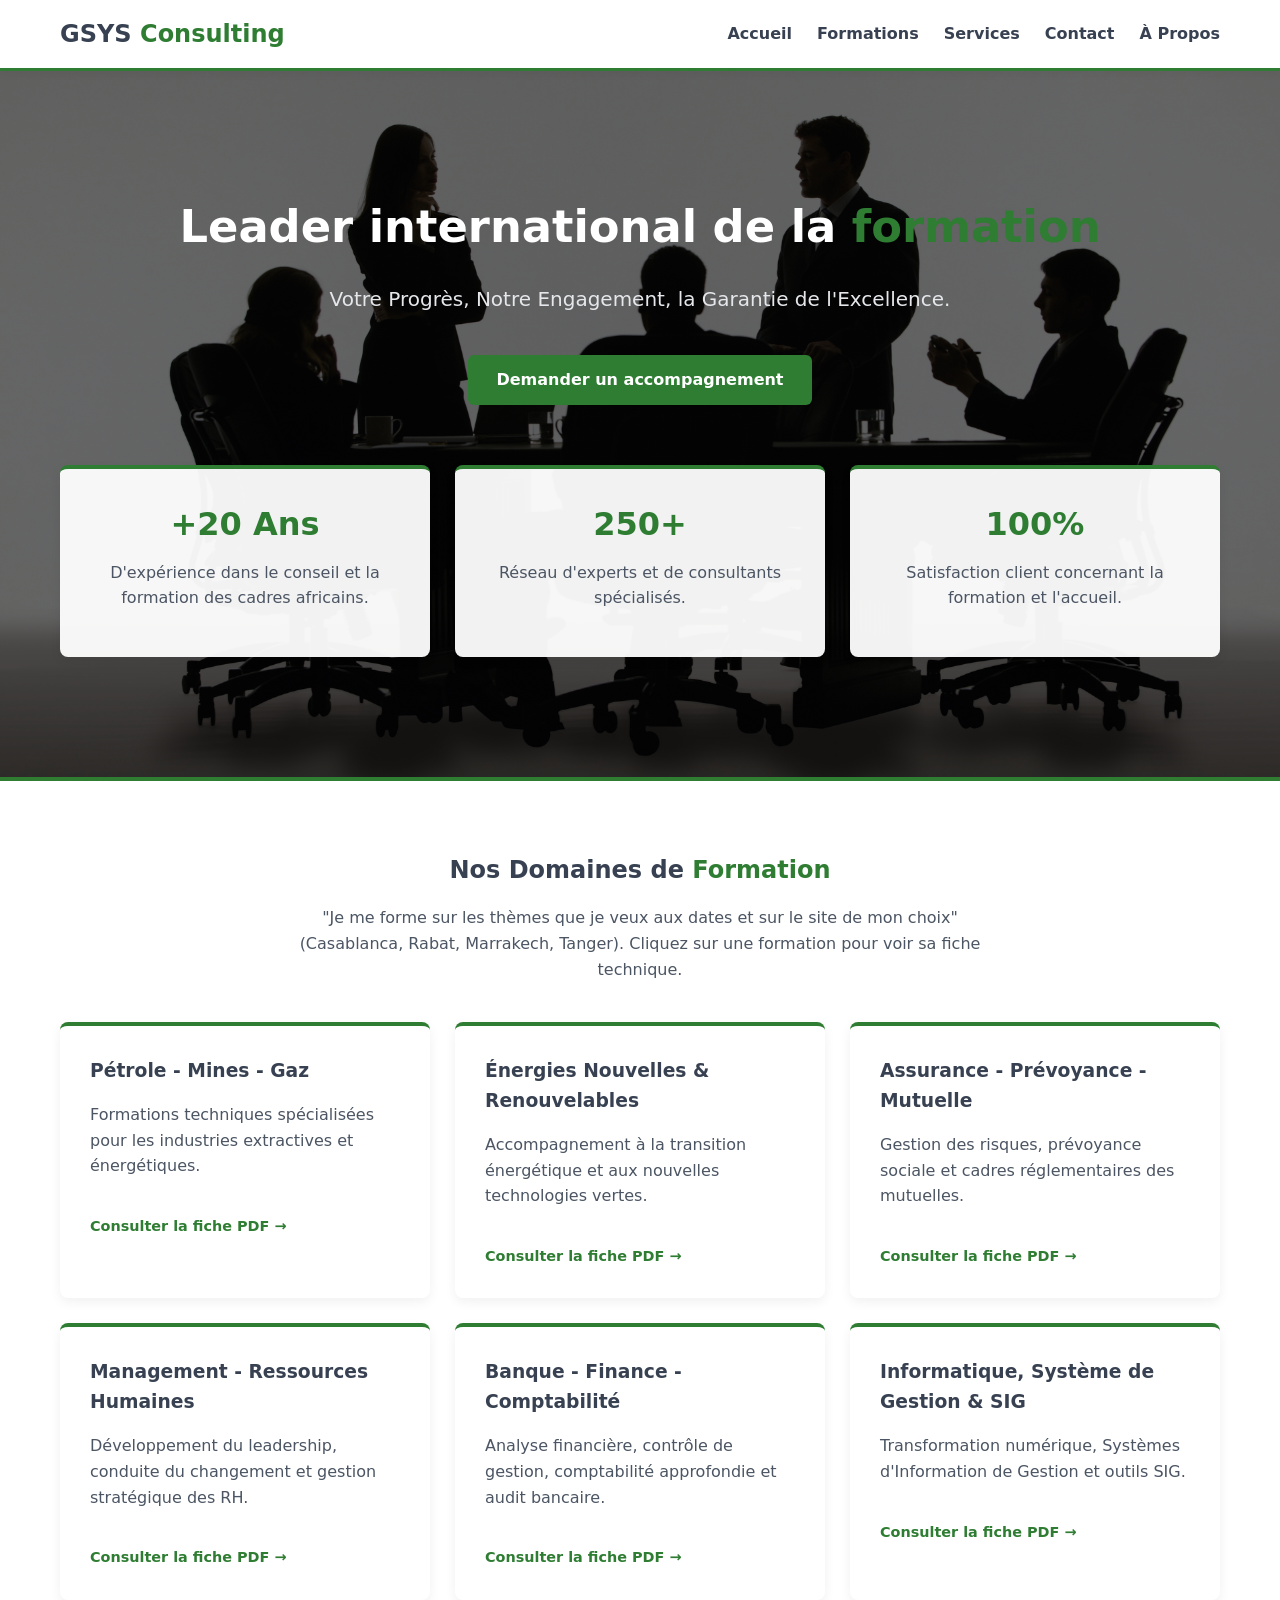
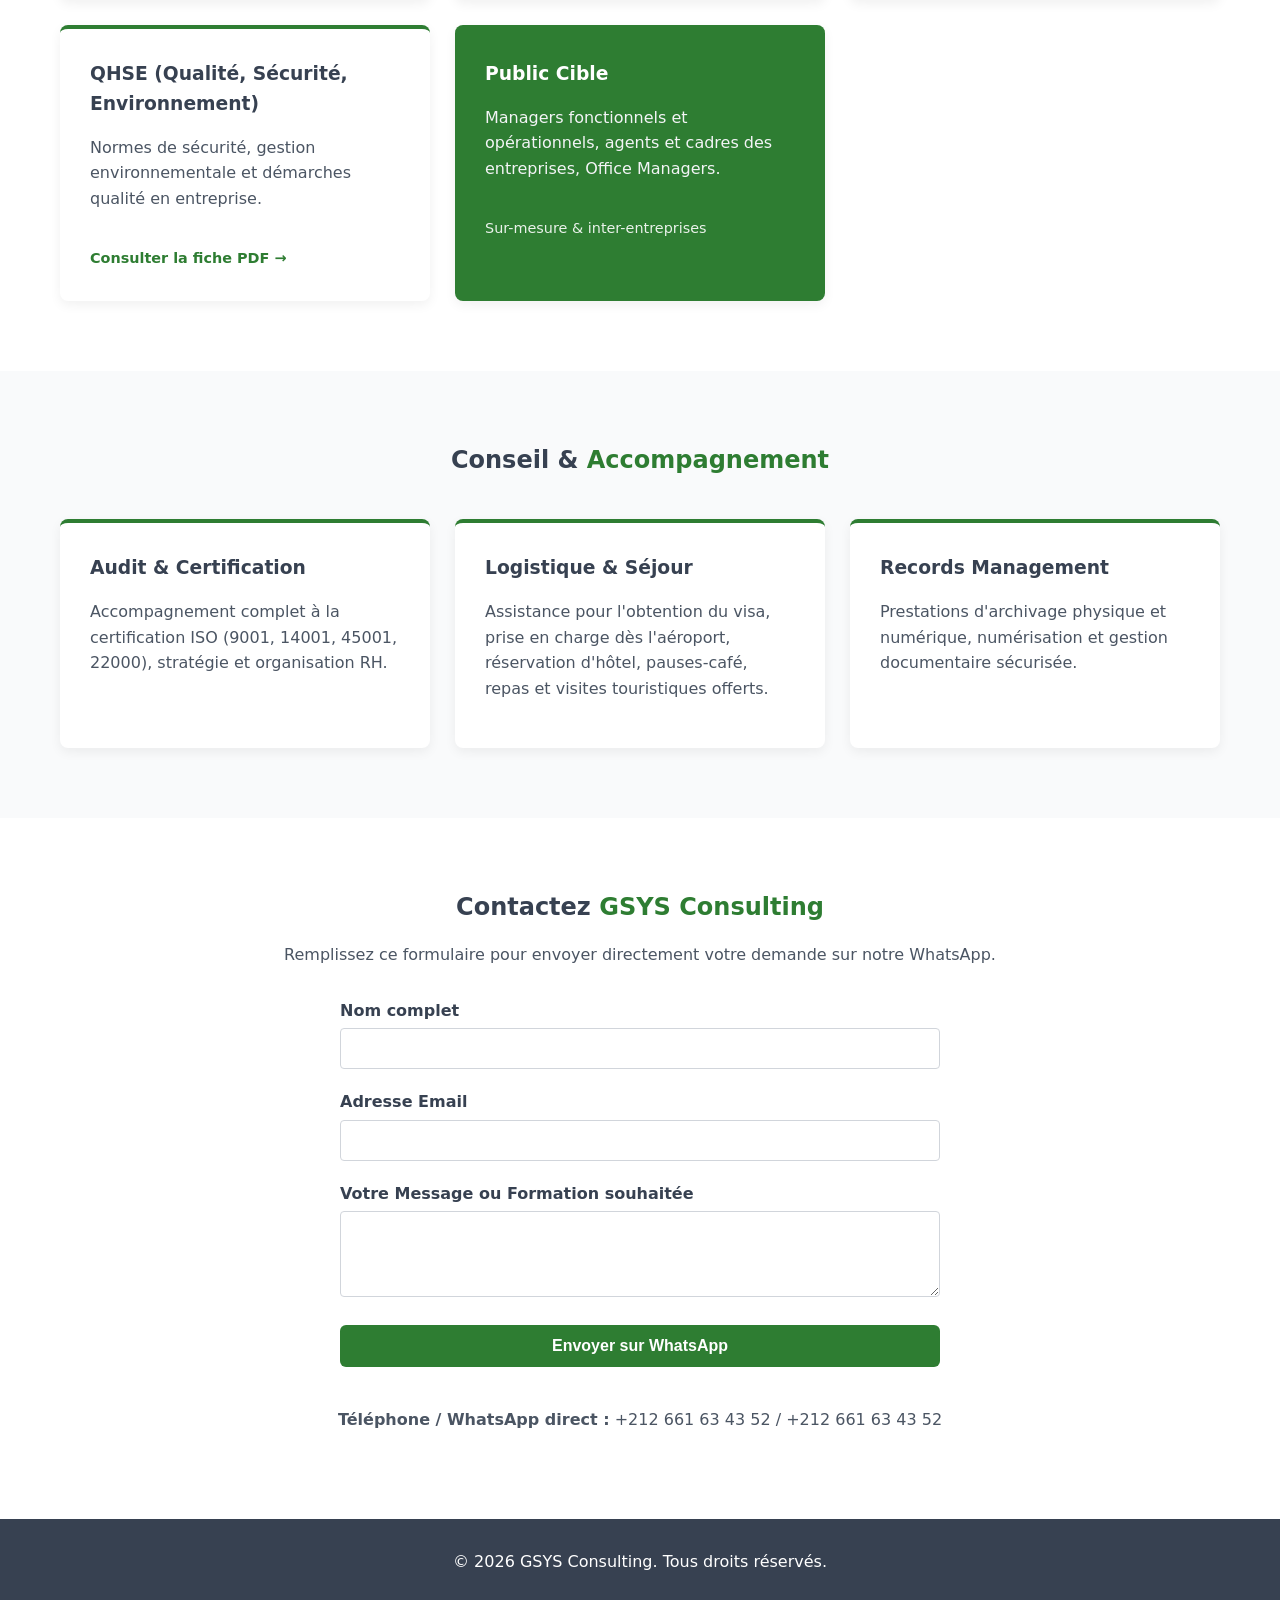
==== index.html @ 2db74409 "Premier commit - GSYSConsulting" ====
<!DOCTYPE html>
<html lang="fr">
<head>
    <meta charset="UTF-8">
    <meta name="viewport" content="width=device-width, initial-scale=1.0">
    <title>GSYS Consulting - Leader international de la formation et du conseil</title>
    <link rel="stylesheet" href="style.css">
</head>
<body>

    <!-- HEADER / NAVIGATION -->
    <header class="site-header">
        <div class="header-container container">
            <div class="site-branding">
                <a href="index.html" style="font-size: 1.5rem; font-weight: bold; color: var(--title-gray); text-decoration: none;">
                    GSYS <span class="text-brand">Consulting</span>
                </a>
            </div>
            
            <!-- Navigation Desktop & Mobile -->
            <nav class="main-navigation">
                <ul class="nav-menu">
                    <li><a href="index.html">Accueil</a></li>
                    <li><a href="#formations">Formations</a></li>
                    <li><a href="#services">Services</a></li>
                    <li><a href="contact.html">Contact</a></li>
                   <li><a href="apropos.html">À Propos</a></li>
                  

                </ul>
            </nav>
        </div>
    </header>

    <main>
        <!-- HERO SECTION -->
        <section class="hero-section" style="background: linear-gradient(rgba(0, 0, 0, 0.6), rgba(0, 0, 0, 0.6)), url('images/hero.png') center/cover no-repeat; padding: 120px 0; text-align: center; border-bottom: 4px solid var(--brand-green);">
            <div class="container">
                <h1 style="font-size: 2.8rem; color: #FFFFFF; margin-bottom: 20px;">Leader international de la <span class="text-brand">formation</span></h1>
                <p style="font-size: 1.25rem; max-width: 800px; margin: 0 auto 40px auto; color: #E5E7EB;">Votre Progrès, Notre Engagement, la Garantie de l'Excellence.</p>
                <a href="#contact" class="btn">Demander un accompagnement</a>

                <!-- CHIFFRES CLÉS -->
                <div class="grid" style="margin-top: 60px;">
                    <div class="card text-center" style="background: rgba(255, 255, 255, 0.95);">
                        <h3 class="text-brand" style="font-size: 2rem; margin: 0;">+20 Ans</h3>
                        <p style="margin-top: 10px; color: var(--text-gray);">D'expérience dans le conseil et la formation des cadres africains.</p>
                    </div>
                    <div class="card text-center" style="background: rgba(255, 255, 255, 0.95);">
                        <h3 class="text-brand" style="font-size: 2rem; margin: 0;">250+</h3>
                        <p style="margin-top: 10px; color: var(--text-gray);">Réseau d'experts et de consultants spécialisés.</p>
                    </div>
                    <div class="card text-center" style="background: rgba(255, 255, 255, 0.95);">
                        <h3 class="text-brand" style="font-size: 2rem; margin: 0;">100%</h3>
                        <p style="margin-top: 10px; color: var(--text-gray);">Satisfaction client concernant la formation et l'accueil.</p>
                    </div>
                </div>
            </div>
        </section>

        <!-- SECTION DOMAINES DE FORMATION -->
        <!-- SECTION DOMAINES DE FORMATION -->
        <section id="formations" style="padding: 70px 0;">
            <div class="container">
                <h2 class="text-center" style="text-align: center;">Nos Domaines de <span class="text-brand">Formation</span></h2>
                <p class="text-center" style="text-align: center; max-width: 700px; margin: 0 auto 40px auto; color: var(--text-gray);">
                    "Je me forme sur les thèmes que je veux aux dates et sur le site de mon choix" (Casablanca, Rabat, Marrakech, Tanger). Cliquez sur une formation pour voir sa fiche technique.
                </p>

                <div class="grid">
                    <!-- Formation 1 -->
                    <a href="pdf/1.pdf" target="_blank" rel="noopener noreferrer" class="card" style="display: block; text-decoration: none; color: inherit; transition: transform 0.2s, box-shadow 0.2s;">
                        <h3>Pétrole - Mines - Gaz</h3>
                        <p style="color: var(--text-gray); margin-top: 10px;">Formations techniques spécialisées pour les industries extractives et énergétiques.</p>
                        <span style="display: inline-block; margin-top: 20px; font-weight: bold; color: var(--brand-green); font-size: 0.9rem;">Consulter la fiche PDF &rarr;</span>
                    </a>

                    <!-- Formation 2 -->
                    <a href="pdf/2.pdf" target="_blank" rel="noopener noreferrer" class="card" style="display: block; text-decoration: none; color: inherit; transition: transform 0.2s, box-shadow 0.2s;">
                        <h3>Énergies Nouvelles & Renouvelables</h3>
                        <p style="color: var(--text-gray); margin-top: 10px;">Accompagnement à la transition énergétique et aux nouvelles technologies vertes.</p>
                        <span style="display: inline-block; margin-top: 20px; font-weight: bold; color: var(--brand-green); font-size: 0.9rem;">Consulter la fiche PDF &rarr;</span>
                    </a>

                    <!-- Formation 3 -->
                    <a href="pdf/3.pdf" target="_blank" rel="noopener noreferrer" class="card" style="display: block; text-decoration: none; color: inherit; transition: transform 0.2s, box-shadow 0.2s;">
                        <h3>Assurance - Prévoyance - Mutuelle</h3>
                        <p style="color: var(--text-gray); margin-top: 10px;">Gestion des risques, prévoyance sociale et cadres réglementaires des mutuelles.</p>
                        <span style="display: inline-block; margin-top: 20px; font-weight: bold; color: var(--brand-green); font-size: 0.9rem;">Consulter la fiche PDF &rarr;</span>
                    </a>

                    <!-- Formation 4 -->
                    <a href="pdf/12.pdf" target="_blank" rel="noopener noreferrer" class="card" style="display: block; text-decoration: none; color: inherit; transition: transform 0.2s, box-shadow 0.2s;">
                        <h3>Management - Ressources Humaines</h3>
                        <p style="color: var(--text-gray); margin-top: 10px;">Développement du leadership, conduite du changement et gestion stratégique des RH.</p>
                        <span style="display: inline-block; margin-top: 20px; font-weight: bold; color: var(--brand-green); font-size: 0.9rem;">Consulter la fiche PDF &rarr;</span>
                    </a>

                    <!-- Formation 5 -->
                    <a href="pdf/13.pdf" target="_blank" rel="noopener noreferrer" class="card" style="display: block; text-decoration: none; color: inherit; transition: transform 0.2s, box-shadow 0.2s;">
                        <h3>Banque - Finance - Comptabilité</h3>
                        <p style="color: var(--text-gray); margin-top: 10px;">Analyse financière, contrôle de gestion, comptabilité approfondie et audit bancaire.</p>
                        <span style="display: inline-block; margin-top: 20px; font-weight: bold; color: var(--brand-green); font-size: 0.9rem;">Consulter la fiche PDF &rarr;</span>
                    </a>

                    <!-- Formation 6 -->
                    <a href="pdf/27.pdf" target="_blank" rel="noopener noreferrer" class="card" style="display: block; text-decoration: none; color: inherit; transition: transform 0.2s, box-shadow 0.2s;">
                        <h3>Informatique, Système de Gestion & SIG</h3>
                        <p style="color: var(--text-gray); margin-top: 10px;">Transformation numérique, Systèmes d'Information de Gestion et outils SIG.</p>
                        <span style="display: inline-block; margin-top: 20px; font-weight: bold; color: var(--brand-green); font-size: 0.9rem;">Consulter la fiche PDF &rarr;</span>
                    </a>

                    <!-- Formation 7 -->
                    <a href="pdf/24.pdf" target="_blank" rel="noopener noreferrer" class="card" style="display: block; text-decoration: none; color: inherit; transition: transform 0.2s, box-shadow 0.2s;">
                        <h3>QHSE (Qualité, Sécurité, Environnement)</h3>
                        <p style="color: var(--text-gray); margin-top: 10px;">Normes de sécurité, gestion environnementale et démarches qualité en entreprise.</p>
                        <span style="display: inline-block; margin-top: 20px; font-weight: bold; color: var(--brand-green); font-size: 0.9rem;">Consulter la fiche PDF &rarr;</span>
                    </a>

                    <!-- Bloc Public Cible (statique, pas un lien) -->
                    <div class="card" style="background: var(--brand-green); color: #FFFFFF;">
                        <h3 style="color: #FFFFFF;">Public Cible</h3>
                        <p style="color: #F3F4F6; margin-top: 10px;">Managers fonctionnels et opérationnels, agents et cadres des entreprises, Office Managers.</p>
                        <span style="display: inline-block; margin-top: 20px; color: #FFFFFF; font-size: 0.9rem; opacity: 0.9;">Sur-mesure & inter-entreprises</span>
                    </div>
                </div>
            </div>
        </section>

        <!-- SECTION CONSEIL & ACCOMPAGNEMENT -->
        <section id="services" style="background: var(--bg-light); padding: 70px 0;">
            <div class="container">
                <h2 class="text-center" style="text-align: center;">Conseil & <span class="text-brand">Accompagnement</span></h2>
                
                <div class="grid" style="margin-top: 40px;">
                    <div class="card">
                        <h3>Audit & Certification</h3>
                        <p>Accompagnement complet à la certification ISO (9001, 14001, 45001, 22000), stratégie et organisation RH.</p>
                    </div>
                    <div class="card">
                        <h3>Logistique & Séjour</h3>
                        <p>Assistance pour l'obtention du visa, prise en charge dès l'aéroport, réservation d'hôtel, pauses-café, repas et visites touristiques offerts.</p>
                    </div>
                    <div class="card">
                        <h3>Records Management</h3>
                        <p>Prestations d'archivage physique et numérique, numérisation et gestion documentaire sécurisée.</p>
                    </div>
                </div>
            </div>
        </section>

        
        <!-- SECTION CONTACT -->
    <section id="contact" style="padding: 70px 0;">
        <div class="container text-center" style="text-align: center;">
            <h2>Contactez <span class="text-brand">GSYS Consulting</span></h2>
            <p style="margin-bottom: 30px; color: var(--text-gray);">Remplissez ce formulaire pour envoyer directement votre demande sur notre WhatsApp.</p>
            
            <!-- Formulaire lié à WhatsApp (100% statique) -->
            <form id="whatsappForm" style="max-width: 600px; margin: 0 auto; text-align: left;">
                <div style="margin-bottom: 20px;">
                    <label style="display: block; margin-bottom: 5px; font-weight: bold; color: var(--title-gray);">Nom complet</label>
                    <input type="text" id="wa-nom" required style="width: 100%; padding: 12px; border: 1px solid #D1D5DB; border-radius: 4px; box-sizing: border-box;">
                </div>
                
                <div style="margin-bottom: 20px;">
                    <label style="display: block; margin-bottom: 5px; font-weight: bold; color: var(--title-gray);">Adresse Email</label>
                    <input type="email" id="wa-email" required style="width: 100%; padding: 12px; border: 1px solid #D1D5DB; border-radius: 4px; box-sizing: border-box;">
                </div>

                <div style="margin-bottom: 20px;">
                    <label style="display: block; margin-bottom: 5px; font-weight: bold; color: var(--title-gray);">Votre Message ou Formation souhaitée</label>
                    <textarea id="wa-message" rows="4" required style="width: 100%; padding: 12px; border: 1px solid #D1D5DB; border-radius: 4px; box-sizing: border-box;"></textarea>
                </div>

                <button type="submit" class="btn" style="width: 100%; border: none; cursor: pointer; font-size: 1rem; padding: 12px;">Envoyer sur WhatsApp</button>
            </form>

            <div style="margin-top: 40px; color: var(--text-gray);">
                <p><strong>Téléphone / WhatsApp direct :</strong> +212 661 63 43 52 / +212 661 63 43 52</p>
            </div>
        </div>
    </section>

    <!-- Script JavaScript pour basculer le formulaire vers WhatsApp -->
    <script>
        document.getElementById('whatsappForm').addEventListener('submit', function(e) {
            e.preventDefault(); // Empêche le rechargement de la page

            // Récupération des valeurs du formulaire
            const nom = document.getElementById('wa-nom').value;
            const email = document.getElementById('wa-email').value;
            const message = document.getElementById('wa-message').value;

            // Votre numéro WhatsApp (au format international sans le + ni les espaces)
            const numeroWhatsApp = "212607172737";

            // Création du texte formaté
            const texte = `*Nouvelle demande depuis le site GSYS Consulting*%0A%0A*Nom:* ${nom}%0A*Email:* ${email}%0A*Message:* ${message}`;

            // Redirection vers l'API WhatsApp
            const url = `https://wa.me/${numeroWhatsApp}?text=${texte}`;
            window.open(url, '_blank');
        });
    </script>
    </main>

    <!-- FOOTER -->
    <footer style="background: var(--title-gray); color: #FFFFFF; padding: 30px 0; text-align: center;">
        <div class="container">
            <p style="margin: 0;">&copy; 2026 GSYS Consulting. Tous droits réservés.</p>
        </div>
    </footer>

</body>
</html>
---- style.css ----
/*
Theme Name: GSYS Consulting
Author: GSYS
Description: Thème sur mesure pour GSYS Consulting.
Version: 1.0
*/

/* ==========================================================================
   1. VARIABLES & RESET DE BASE
   ========================================================================== */
:root {
    --brand-green: #2E7D32;
    --brand-green-hover: #1b5e20;
    --title-gray: #374151;
    --text-gray: #4B5563;
    --bg-light: #F9FAFB;
    --white: #FFFFFF;
}

* {
    box-sizing: border-border-box;
    box-sizing: border-box;
}

body {
    font-family: 'Segoe UI', system-ui, -apple-system, BlinkMacSystemFont, Roboto, sans-serif;
    color: var(--text-gray);
    margin: 0;
    padding: 0;
    line-height: 1.6;
    background-color: var(--white);
}

h1, h2, h3, h4, h5, h6 {
    color: var(--title-gray);
    margin-top: 0;
    margin-bottom: 1rem;
    font-weight: 700;
}

a {
    color: var(--brand-green);
    text-decoration: none;
}

.text-brand { 
    color: var(--brand-green) !important; 
}

.text-center { 
    text-align: center; 
}

.container { 
    max-width: 1200px; 
    margin: 0 auto; 
    padding: 0 20px; 
}

/* ==========================================================================
   2. BOUTONS & CARTES
   ========================================================================== */
.btn {
    display: inline-block;
    padding: 12px 28px;
    background-color: var(--brand-green);
    color: var(--white) !important;
    text-decoration: none;
    border-radius: 6px;
    font-weight: 600;
    transition: background-color 0.2s ease, transform 0.1s ease;
    border: none;
    cursor: pointer;
}

.btn:hover {
    background-color: var(--brand-green-hover);
}

.grid {
    display: grid;
    grid-template-columns: repeat(auto-fit, minmax(300px, 1fr));
    gap: 25px;
    margin-top: 40px;
}

.card {
    background: var(--white);
    padding: 30px;
    border-radius: 8px;
    box-shadow: 0 4px 12px rgba(0,0,0,0.06);
    border-top: 4px solid var(--brand-green);
    transition: transform 0.2s ease;
}

.card:hover {
    transform: translateY(-3px);
}

/* ==========================================================================
   3. EN-TÊTE & HEADER FLEX
   ========================================================================== */
.site-header {
    background: var(--white);
    padding: 15px 0;
    border-bottom: 3px solid var(--brand-green);
    position: sticky;
    top: 0;
    z-index: 1000;
    box-shadow: 0 2px 10px rgba(0,0,0,0.05);
}

.header-container {
    display: flex;
    justify-content: space-between;
    align-items: center;
}

/* ==========================================================================
   4. NAVIGATION DESKTOP
   ========================================================================== */
.main-navigation ul,
.nav-menu {
    display: flex !important;
    flex-direction: row;
    list-style: none !important;
    margin: 0 !important;
    padding: 0 !important;
    gap: 25px;
}

.main-navigation li {
    list-style: none !important;
    margin: 0;
    padding: 0;
}

.main-navigation a {
    color: var(--title-gray) !important;
    text-decoration: none;
    font-weight: 600;
    font-size: 1rem;
    transition: color 0.2s ease;
}

.main-navigation a:hover {
    color: var(--brand-green) !important;
}

/* Caché sur écran PC */
.menu-toggle {
    display: none;
}

/* ==========================================================================
   5. RESPONSIVE MOBILE (< 768px)
   ========================================================================== */
@media (max-width: 768px) {
    .menu-toggle {
        display: flex;
        flex-direction: column;
        justify-content: space-between;
        width: 28px;
        height: 20px;
        background: transparent;
        border: none;
        cursor: pointer;
        padding: 0;
    }

    .menu-toggle .bar {
        height: 3px;
        width: 100%;
        background-color: var(--title-gray);
        border-radius: 2px;
    }

    .main-navigation {
        display: none;
        position: absolute;
        top: 100%;
        left: 0;
        right: 0;
        background-color: var(--white);
        padding: 20px 0;
        border-bottom: 3px solid var(--brand-green);
        box-shadow: 0 4px 10px rgba(0,0,0,0.1);
    }

    .main-navigation.is-active {
        display: block;
    }

    .main-navigation ul,
    .nav-menu {
        flex-direction: column !important;
        align-items: center;
        gap: 15px;
    }
}
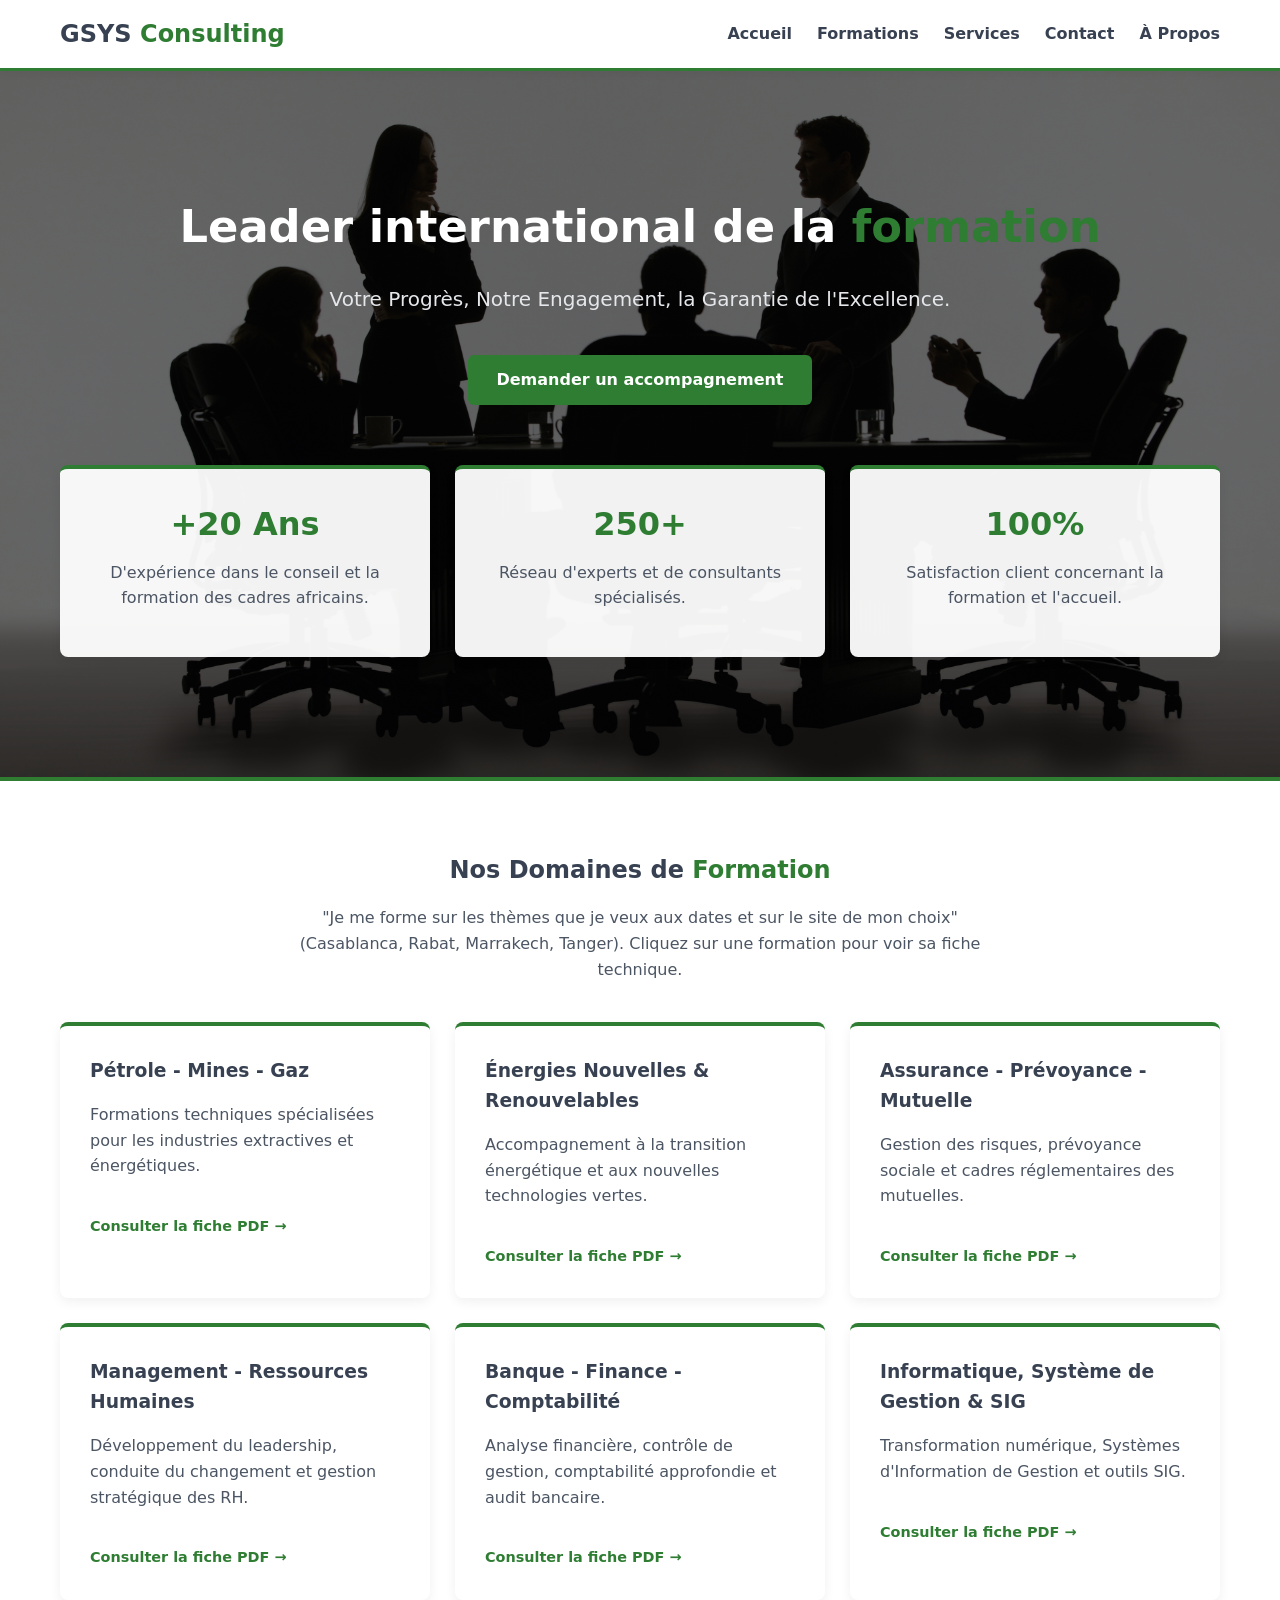
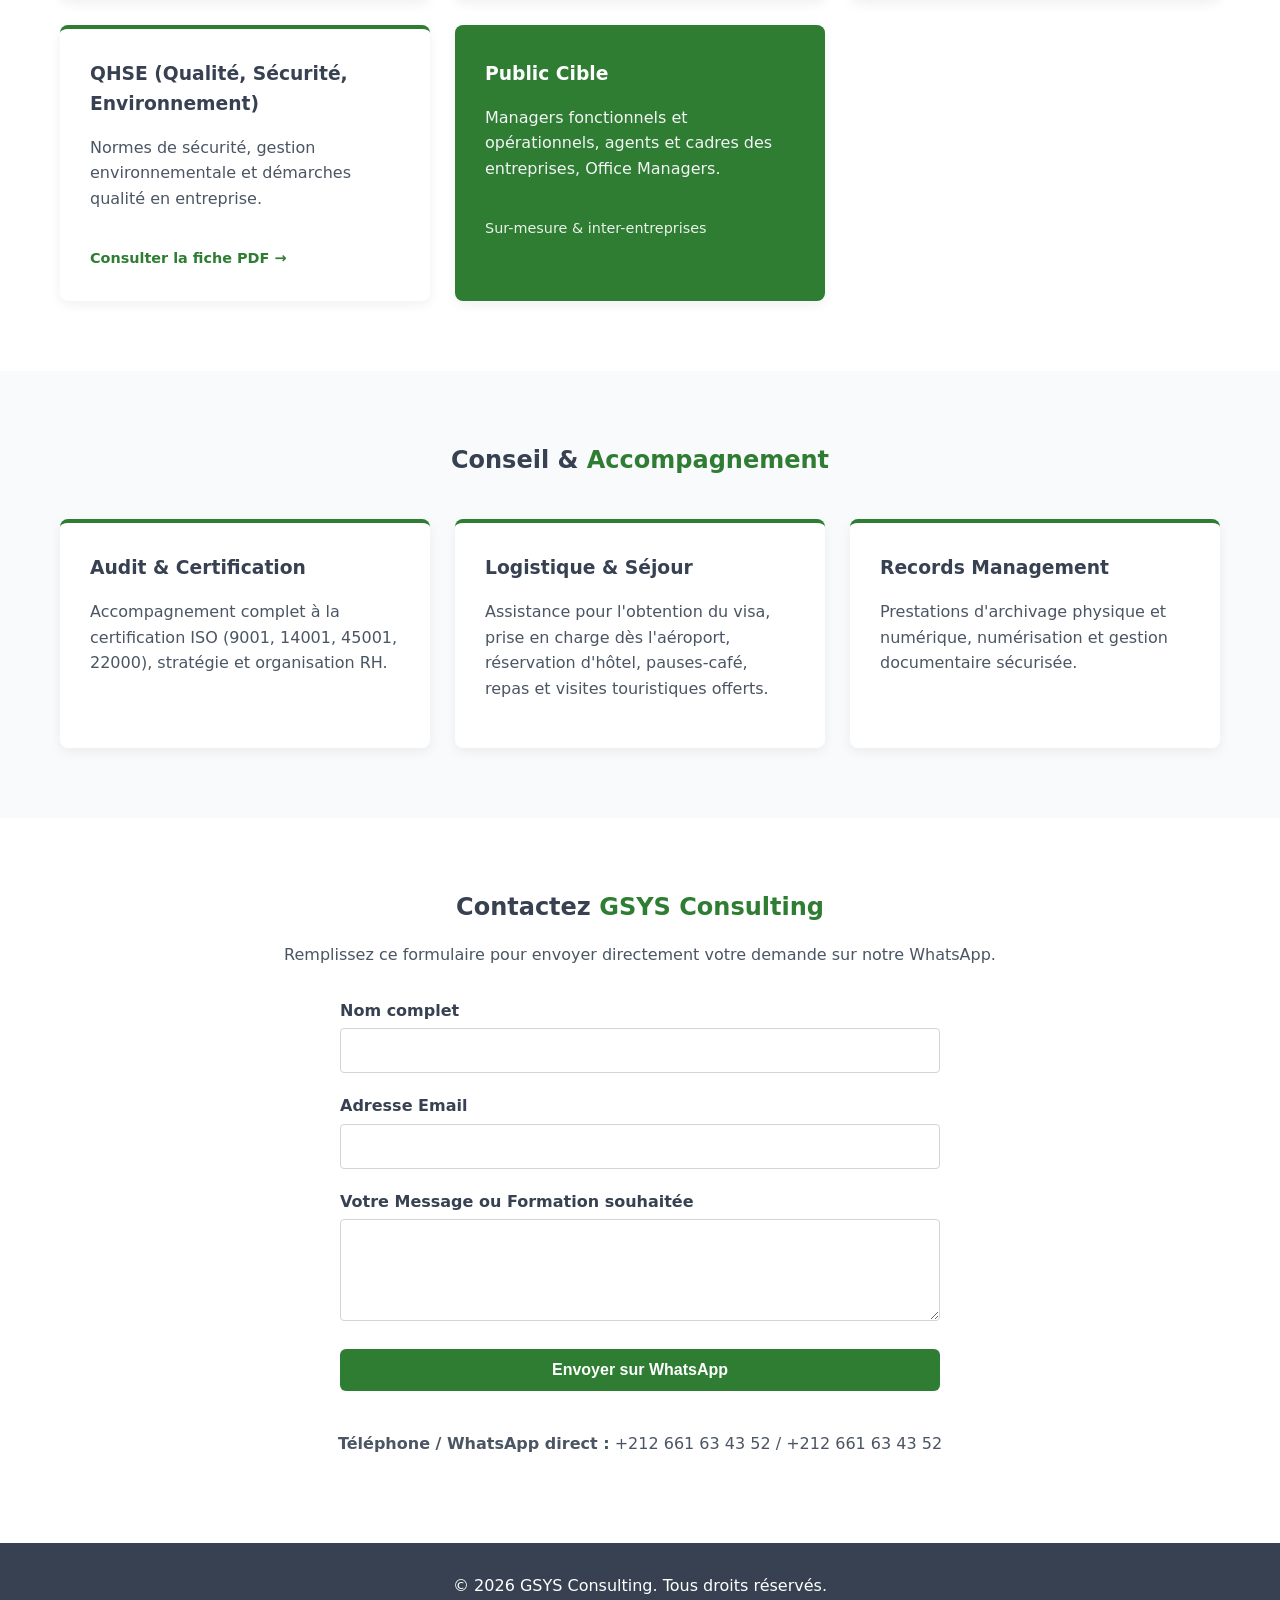
==== commit dd32a55c: "Menu hamburger mobile et photo d'accueil" ====
--- a/index.html
+++ b/index.html
@@ -12,21 +12,26 @@
     <header class="site-header">
         <div class="header-container container">
             <div class="site-branding">
-                <a href="index.html" style="font-size: 1.5rem; font-weight: bold; color: var(--title-gray); text-decoration: none;">
+                <a href="index.html" class="site-logo">
                     GSYS <span class="text-brand">Consulting</span>
                 </a>
             </div>
             
+            <!-- Bouton hamburger (visible uniquement sur mobile) -->
+            <button class="menu-toggle" type="button" aria-label="Ouvrir le menu" aria-expanded="false" aria-controls="main-menu">
+                <span class="bar"></span>
+                <span class="bar"></span>
+                <span class="bar"></span>
+            </button>
+
             <!-- Navigation Desktop & Mobile -->
-            <nav class="main-navigation">
-                <ul class="nav-menu">
+            <nav class="main-navigation" aria-label="Menu principal">
+                <ul class="nav-menu" id="main-menu">
                     <li><a href="index.html">Accueil</a></li>
                     <li><a href="#formations">Formations</a></li>
                     <li><a href="#services">Services</a></li>
                     <li><a href="contact.html">Contact</a></li>
-                   <li><a href="apropos.html">À Propos</a></li>
-                  
-
+                    <li><a href="apropos.html">À Propos</a></li>
                 </ul>
             </nav>
         </div>
@@ -34,105 +39,106 @@
 
     <main>
         <!-- HERO SECTION -->
-        <section class="hero-section" style="background: linear-gradient(rgba(0, 0, 0, 0.6), rgba(0, 0, 0, 0.6)), url('images/hero.png') center/cover no-repeat; padding: 120px 0; text-align: center; border-bottom: 4px solid var(--brand-green);">
+        <section class="hero-section">
+            <!-- Photo affichée en entier sur mobile (sur ordinateur, c'est l'image de fond de la section) -->
+            <img class="hero-photo" src="images/hero.png" alt="Séance de formation GSYS Consulting" loading="lazy" decoding="async">
             <div class="container">
-                <h1 style="font-size: 2.8rem; color: #FFFFFF; margin-bottom: 20px;">Leader international de la <span class="text-brand">formation</span></h1>
-                <p style="font-size: 1.25rem; max-width: 800px; margin: 0 auto 40px auto; color: #E5E7EB;">Votre Progrès, Notre Engagement, la Garantie de l'Excellence.</p>
+                <h1 class="hero-title">Leader international de la <span class="text-brand">formation</span></h1>
+                <p class="hero-subtitle">Votre Progrès, Notre Engagement, la Garantie de l'Excellence.</p>
                 <a href="#contact" class="btn">Demander un accompagnement</a>
 
                 <!-- CHIFFRES CLÉS -->
-                <div class="grid" style="margin-top: 60px;">
-                    <div class="card text-center" style="background: rgba(255, 255, 255, 0.95);">
-                        <h3 class="text-brand" style="font-size: 2rem; margin: 0;">+20 Ans</h3>
-                        <p style="margin-top: 10px; color: var(--text-gray);">D'expérience dans le conseil et la formation des cadres africains.</p>
-                    </div>
-                    <div class="card text-center" style="background: rgba(255, 255, 255, 0.95);">
-                        <h3 class="text-brand" style="font-size: 2rem; margin: 0;">250+</h3>
-                        <p style="margin-top: 10px; color: var(--text-gray);">Réseau d'experts et de consultants spécialisés.</p>
-                    </div>
-                    <div class="card text-center" style="background: rgba(255, 255, 255, 0.95);">
-                        <h3 class="text-brand" style="font-size: 2rem; margin: 0;">100%</h3>
-                        <p style="margin-top: 10px; color: var(--text-gray);">Satisfaction client concernant la formation et l'accueil.</p>
+                <div class="grid hero-stats">
+                    <div class="card card--glass text-center">
+                        <h3 class="text-brand stat-number">+20 Ans</h3>
+                        <p class="stat-text">D'expérience dans le conseil et la formation des cadres africains.</p>
+                    </div>
+                    <div class="card card--glass text-center">
+                        <h3 class="text-brand stat-number">250+</h3>
+                        <p class="stat-text">Réseau d'experts et de consultants spécialisés.</p>
+                    </div>
+                    <div class="card card--glass text-center">
+                        <h3 class="text-brand stat-number">100%</h3>
+                        <p class="stat-text">Satisfaction client concernant la formation et l'accueil.</p>
                     </div>
                 </div>
             </div>
         </section>
 
         <!-- SECTION DOMAINES DE FORMATION -->
-        <!-- SECTION DOMAINES DE FORMATION -->
-        <section id="formations" style="padding: 70px 0;">
+        <section id="formations" class="section">
             <div class="container">
-                <h2 class="text-center" style="text-align: center;">Nos Domaines de <span class="text-brand">Formation</span></h2>
-                <p class="text-center" style="text-align: center; max-width: 700px; margin: 0 auto 40px auto; color: var(--text-gray);">
+                <h2 class="text-center">Nos Domaines de <span class="text-brand">Formation</span></h2>
+                <p class="text-center section-intro">
                     "Je me forme sur les thèmes que je veux aux dates et sur le site de mon choix" (Casablanca, Rabat, Marrakech, Tanger). Cliquez sur une formation pour voir sa fiche technique.
                 </p>
 
                 <div class="grid">
                     <!-- Formation 1 -->
-                    <a href="pdf/1.pdf" target="_blank" rel="noopener noreferrer" class="card" style="display: block; text-decoration: none; color: inherit; transition: transform 0.2s, box-shadow 0.2s;">
+                    <a href="pdf/1.pdf" target="_blank" rel="noopener noreferrer" class="card card-link">
                         <h3>Pétrole - Mines - Gaz</h3>
-                        <p style="color: var(--text-gray); margin-top: 10px;">Formations techniques spécialisées pour les industries extractives et énergétiques.</p>
-                        <span style="display: inline-block; margin-top: 20px; font-weight: bold; color: var(--brand-green); font-size: 0.9rem;">Consulter la fiche PDF &rarr;</span>
+                        <p>Formations techniques spécialisées pour les industries extractives et énergétiques.</p>
+                        <span class="card-cta">Consulter la fiche PDF &rarr;</span>
                     </a>
 
                     <!-- Formation 2 -->
-                    <a href="pdf/2.pdf" target="_blank" rel="noopener noreferrer" class="card" style="display: block; text-decoration: none; color: inherit; transition: transform 0.2s, box-shadow 0.2s;">
+                    <a href="pdf/2.pdf" target="_blank" rel="noopener noreferrer" class="card card-link">
                         <h3>Énergies Nouvelles & Renouvelables</h3>
-                        <p style="color: var(--text-gray); margin-top: 10px;">Accompagnement à la transition énergétique et aux nouvelles technologies vertes.</p>
-                        <span style="display: inline-block; margin-top: 20px; font-weight: bold; color: var(--brand-green); font-size: 0.9rem;">Consulter la fiche PDF &rarr;</span>
+                        <p>Accompagnement à la transition énergétique et aux nouvelles technologies vertes.</p>
+                        <span class="card-cta">Consulter la fiche PDF &rarr;</span>
                     </a>
 
                     <!-- Formation 3 -->
-                    <a href="pdf/3.pdf" target="_blank" rel="noopener noreferrer" class="card" style="display: block; text-decoration: none; color: inherit; transition: transform 0.2s, box-shadow 0.2s;">
+                    <a href="pdf/3.pdf" target="_blank" rel="noopener noreferrer" class="card card-link">
                         <h3>Assurance - Prévoyance - Mutuelle</h3>
-                        <p style="color: var(--text-gray); margin-top: 10px;">Gestion des risques, prévoyance sociale et cadres réglementaires des mutuelles.</p>
-                        <span style="display: inline-block; margin-top: 20px; font-weight: bold; color: var(--brand-green); font-size: 0.9rem;">Consulter la fiche PDF &rarr;</span>
+                        <p>Gestion des risques, prévoyance sociale et cadres réglementaires des mutuelles.</p>
+                        <span class="card-cta">Consulter la fiche PDF &rarr;</span>
                     </a>
 
                     <!-- Formation 4 -->
-                    <a href="pdf/12.pdf" target="_blank" rel="noopener noreferrer" class="card" style="display: block; text-decoration: none; color: inherit; transition: transform 0.2s, box-shadow 0.2s;">
+                    <a href="pdf/12.pdf" target="_blank" rel="noopener noreferrer" class="card card-link">
                         <h3>Management - Ressources Humaines</h3>
-                        <p style="color: var(--text-gray); margin-top: 10px;">Développement du leadership, conduite du changement et gestion stratégique des RH.</p>
-                        <span style="display: inline-block; margin-top: 20px; font-weight: bold; color: var(--brand-green); font-size: 0.9rem;">Consulter la fiche PDF &rarr;</span>
+                        <p>Développement du leadership, conduite du changement et gestion stratégique des RH.</p>
+                        <span class="card-cta">Consulter la fiche PDF &rarr;</span>
                     </a>
 
                     <!-- Formation 5 -->
-                    <a href="pdf/13.pdf" target="_blank" rel="noopener noreferrer" class="card" style="display: block; text-decoration: none; color: inherit; transition: transform 0.2s, box-shadow 0.2s;">
+                    <a href="pdf/13.pdf" target="_blank" rel="noopener noreferrer" class="card card-link">
                         <h3>Banque - Finance - Comptabilité</h3>
-                        <p style="color: var(--text-gray); margin-top: 10px;">Analyse financière, contrôle de gestion, comptabilité approfondie et audit bancaire.</p>
-                        <span style="display: inline-block; margin-top: 20px; font-weight: bold; color: var(--brand-green); font-size: 0.9rem;">Consulter la fiche PDF &rarr;</span>
+                        <p>Analyse financière, contrôle de gestion, comptabilité approfondie et audit bancaire.</p>
+                        <span class="card-cta">Consulter la fiche PDF &rarr;</span>
                     </a>
 
                     <!-- Formation 6 -->
-                    <a href="pdf/27.pdf" target="_blank" rel="noopener noreferrer" class="card" style="display: block; text-decoration: none; color: inherit; transition: transform 0.2s, box-shadow 0.2s;">
+                    <a href="pdf/27.pdf" target="_blank" rel="noopener noreferrer" class="card card-link">
                         <h3>Informatique, Système de Gestion & SIG</h3>
-                        <p style="color: var(--text-gray); margin-top: 10px;">Transformation numérique, Systèmes d'Information de Gestion et outils SIG.</p>
-                        <span style="display: inline-block; margin-top: 20px; font-weight: bold; color: var(--brand-green); font-size: 0.9rem;">Consulter la fiche PDF &rarr;</span>
+                        <p>Transformation numérique, Systèmes d'Information de Gestion et outils SIG.</p>
+                        <span class="card-cta">Consulter la fiche PDF &rarr;</span>
                     </a>
 
                     <!-- Formation 7 -->
-                    <a href="pdf/24.pdf" target="_blank" rel="noopener noreferrer" class="card" style="display: block; text-decoration: none; color: inherit; transition: transform 0.2s, box-shadow 0.2s;">
+                    <a href="pdf/24.pdf" target="_blank" rel="noopener noreferrer" class="card card-link">
                         <h3>QHSE (Qualité, Sécurité, Environnement)</h3>
-                        <p style="color: var(--text-gray); margin-top: 10px;">Normes de sécurité, gestion environnementale et démarches qualité en entreprise.</p>
-                        <span style="display: inline-block; margin-top: 20px; font-weight: bold; color: var(--brand-green); font-size: 0.9rem;">Consulter la fiche PDF &rarr;</span>
+                        <p>Normes de sécurité, gestion environnementale et démarches qualité en entreprise.</p>
+                        <span class="card-cta">Consulter la fiche PDF &rarr;</span>
                     </a>
 
                     <!-- Bloc Public Cible (statique, pas un lien) -->
-                    <div class="card" style="background: var(--brand-green); color: #FFFFFF;">
-                        <h3 style="color: #FFFFFF;">Public Cible</h3>
-                        <p style="color: #F3F4F6; margin-top: 10px;">Managers fonctionnels et opérationnels, agents et cadres des entreprises, Office Managers.</p>
-                        <span style="display: inline-block; margin-top: 20px; color: #FFFFFF; font-size: 0.9rem; opacity: 0.9;">Sur-mesure & inter-entreprises</span>
+                    <div class="card card--green">
+                        <h3>Public Cible</h3>
+                        <p>Managers fonctionnels et opérationnels, agents et cadres des entreprises, Office Managers.</p>
+                        <span class="card-note">Sur-mesure & inter-entreprises</span>
                     </div>
                 </div>
             </div>
         </section>
 
         <!-- SECTION CONSEIL & ACCOMPAGNEMENT -->
-        <section id="services" style="background: var(--bg-light); padding: 70px 0;">
+        <section id="services" class="section section--light">
             <div class="container">
-                <h2 class="text-center" style="text-align: center;">Conseil & <span class="text-brand">Accompagnement</span></h2>
+                <h2 class="text-center">Conseil & <span class="text-brand">Accompagnement</span></h2>
                 
-                <div class="grid" style="margin-top: 40px;">
+                <div class="grid">
                     <div class="card">
                         <h3>Audit & Certification</h3>
                         <p>Accompagnement complet à la certification ISO (9001, 14001, 45001, 22000), stratégie et organisation RH.</p>
@@ -149,38 +155,46 @@
             </div>
         </section>
 
-        
+
         <!-- SECTION CONTACT -->
-    <section id="contact" style="padding: 70px 0;">
-        <div class="container text-center" style="text-align: center;">
-            <h2>Contactez <span class="text-brand">GSYS Consulting</span></h2>
-            <p style="margin-bottom: 30px; color: var(--text-gray);">Remplissez ce formulaire pour envoyer directement votre demande sur notre WhatsApp.</p>
-            
-            <!-- Formulaire lié à WhatsApp (100% statique) -->
-            <form id="whatsappForm" style="max-width: 600px; margin: 0 auto; text-align: left;">
-                <div style="margin-bottom: 20px;">
-                    <label style="display: block; margin-bottom: 5px; font-weight: bold; color: var(--title-gray);">Nom complet</label>
-                    <input type="text" id="wa-nom" required style="width: 100%; padding: 12px; border: 1px solid #D1D5DB; border-radius: 4px; box-sizing: border-box;">
-                </div>
-                
-                <div style="margin-bottom: 20px;">
-                    <label style="display: block; margin-bottom: 5px; font-weight: bold; color: var(--title-gray);">Adresse Email</label>
-                    <input type="email" id="wa-email" required style="width: 100%; padding: 12px; border: 1px solid #D1D5DB; border-radius: 4px; box-sizing: border-box;">
-                </div>
-
-                <div style="margin-bottom: 20px;">
-                    <label style="display: block; margin-bottom: 5px; font-weight: bold; color: var(--title-gray);">Votre Message ou Formation souhaitée</label>
-                    <textarea id="wa-message" rows="4" required style="width: 100%; padding: 12px; border: 1px solid #D1D5DB; border-radius: 4px; box-sizing: border-box;"></textarea>
-                </div>
-
-                <button type="submit" class="btn" style="width: 100%; border: none; cursor: pointer; font-size: 1rem; padding: 12px;">Envoyer sur WhatsApp</button>
-            </form>
-
-            <div style="margin-top: 40px; color: var(--text-gray);">
-                <p><strong>Téléphone / WhatsApp direct :</strong> +212 661 63 43 52 / +212 661 63 43 52</p>
-            </div>
+        <section id="contact" class="section">
+            <div class="container text-center">
+                <h2>Contactez <span class="text-brand">GSYS Consulting</span></h2>
+                <p style="margin-bottom: 30px;">Remplissez ce formulaire pour envoyer directement votre demande sur notre WhatsApp.</p>
+
+                <!-- Formulaire lié à WhatsApp (100% statique) -->
+                <form id="whatsappForm" class="contact-form">
+                    <div class="form-group">
+                        <label for="wa-nom">Nom complet</label>
+                        <input type="text" id="wa-nom" autocomplete="name" required>
+                    </div>
+
+                    <div class="form-group">
+                        <label for="wa-email">Adresse Email</label>
+                        <input type="email" id="wa-email" autocomplete="email" required>
+                    </div>
+
+                    <div class="form-group">
+                        <label for="wa-message">Votre Message ou Formation souhaitée</label>
+                        <textarea id="wa-message" rows="4" required></textarea>
+                    </div>
+
+                    <button type="submit" class="btn btn-block">Envoyer sur WhatsApp</button>
+                </form>
+
+                <div class="contact-info">
+                    <p><strong>Téléphone / WhatsApp direct :</strong> +212 661 63 43 52 / +212 661 63 43 52</p>
+                </div>
+            </div>
+        </section>
+    </main>
+
+    <!-- FOOTER -->
+    <footer class="site-footer">
+        <div class="container">
+            <p>&copy; 2026 GSYS Consulting. Tous droits réservés.</p>
         </div>
-    </section>
+    </footer>
 
     <!-- Script JavaScript pour basculer le formulaire vers WhatsApp -->
     <script>
@@ -203,14 +217,9 @@
             window.open(url, '_blank');
         });
     </script>
-    </main>
-
-    <!-- FOOTER -->
-    <footer style="background: var(--title-gray); color: #FFFFFF; padding: 30px 0; text-align: center;">
-        <div class="container">
-            <p style="margin: 0;">&copy; 2026 GSYS Consulting. Tous droits réservés.</p>
-        </div>
-    </footer>
+
+    <!-- Script du menu hamburger (mobile) -->
+    <script src="menu.js" defer></script>
 
 </body>
-</html>+</html>
--- a/style.css
+++ b/style.css
@@ -2,7 +2,7 @@
 Theme Name: GSYS Consulting
 Author: GSYS
 Description: Thème sur mesure pour GSYS Consulting.
-Version: 1.0
+Version: 1.1 (responsive + menu hamburger)
 */
 
 /* ==========================================================================
@@ -18,8 +18,13 @@
 }
 
 * {
-    box-sizing: border-border-box;
     box-sizing: border-box;
+}
+
+html {
+    -webkit-text-size-adjust: 100%;
+    /* Les liens d'ancre (#formations, #contact…) ne passent pas sous l'en-tête fixe */
+    scroll-padding-top: 80px;
 }
 
 body {
@@ -29,6 +34,12 @@
     padding: 0;
     line-height: 1.6;
     background-color: var(--white);
+    overflow-x: hidden;
+}
+
+img {
+    max-width: 100%;
+    height: auto;
 }
 
 h1, h2, h3, h4, h5, h6 {
@@ -43,18 +54,18 @@
     text-decoration: none;
 }
 
-.text-brand { 
-    color: var(--brand-green) !important; 
-}
-
-.text-center { 
-    text-align: center; 
-}
-
-.container { 
-    max-width: 1200px; 
-    margin: 0 auto; 
-    padding: 0 20px; 
+.text-brand {
+    color: var(--brand-green) !important;
+}
+
+.text-center {
+    text-align: center;
+}
+
+.container {
+    max-width: 1200px;
+    margin: 0 auto;
+    padding: 0 20px;
 }
 
 /* ==========================================================================
@@ -77,9 +88,16 @@
     background-color: var(--brand-green-hover);
 }
 
+.btn-block {
+    width: 100%;
+    font-size: 1rem;
+    padding: 12px;
+}
+
+/* min(300px, 100%) : les cartes ne dépassent jamais l'écran sur les petits téléphones */
 .grid {
     display: grid;
-    grid-template-columns: repeat(auto-fit, minmax(300px, 1fr));
+    grid-template-columns: repeat(auto-fit, minmax(min(300px, 100%), 1fr));
     gap: 25px;
     margin-top: 40px;
 }
@@ -90,11 +108,58 @@
     border-radius: 8px;
     box-shadow: 0 4px 12px rgba(0,0,0,0.06);
     border-top: 4px solid var(--brand-green);
-    transition: transform 0.2s ease;
+    transition: transform 0.2s ease, box-shadow 0.2s ease;
 }
 
 .card:hover {
     transform: translateY(-3px);
+}
+
+.card p {
+    margin-top: 10px;
+}
+
+.card-link {
+    display: block;
+    text-decoration: none;
+    color: inherit;
+}
+
+.card-link:hover {
+    box-shadow: 0 8px 20px rgba(0,0,0,0.10);
+}
+
+.card-cta {
+    display: inline-block;
+    margin-top: 20px;
+    font-weight: bold;
+    color: var(--brand-green);
+    font-size: 0.9rem;
+}
+
+.card--glass {
+    background: rgba(255, 255, 255, 0.95);
+}
+
+.card--green {
+    background: var(--brand-green);
+    color: #FFFFFF;
+}
+
+.card--green h3 {
+    color: #FFFFFF;
+}
+
+.card--green p {
+    color: #F3F4F6;
+}
+
+.card--green .card-note {
+    display: inline-block;
+    margin-top: 20px;
+    color: #FFFFFF;
+    font-size: 0.9rem;
+    opacity: 0.9;
 }
 
 /* ==========================================================================
@@ -116,6 +181,13 @@
     align-items: center;
 }
 
+.site-logo {
+    font-size: 1.5rem;
+    font-weight: bold;
+    color: var(--title-gray);
+    text-decoration: none;
+}
+
 /* ==========================================================================
    4. NAVIGATION DESKTOP
    ========================================================================== */
@@ -147,34 +219,193 @@
     color: var(--brand-green) !important;
 }
 
-/* Caché sur écran PC */
+/* Bouton hamburger : caché sur ordinateur */
 .menu-toggle {
     display: none;
 }
 
 /* ==========================================================================
-   5. RESPONSIVE MOBILE (< 768px)
+   5. SECTIONS DE LA PAGE
+   ========================================================================== */
+.section {
+    padding: 70px 0;
+}
+
+.section--light {
+    background: var(--bg-light);
+}
+
+.section-intro {
+    max-width: 700px;
+    margin: 0 auto 40px auto;
+    color: var(--text-gray);
+}
+
+.hero-section {
+    background: linear-gradient(rgba(0, 0, 0, 0.6), rgba(0, 0, 0, 0.6)), url('images/hero.png') center/cover no-repeat;
+    padding: 120px 0;
+    text-align: center;
+    border-bottom: 4px solid var(--brand-green);
+}
+
+/* Photo d'accueil « mobile » : cachée sur ordinateur (l'image est alors en fond de section) */
+.hero-photo {
+    display: none;
+}
+
+.hero-title {
+    font-size: 2.8rem;
+    color: #FFFFFF;
+    margin-bottom: 20px;
+}
+
+.hero-subtitle {
+    font-size: 1.25rem;
+    max-width: 800px;
+    margin: 0 auto 40px auto;
+    color: #E5E7EB;
+}
+
+.hero-stats {
+    margin-top: 60px;
+}
+
+.stat-number {
+    font-size: 2rem;
+    margin: 0;
+}
+
+.stat-text {
+    margin-top: 10px;
+    color: var(--text-gray);
+}
+
+/* Formulaire de contact */
+.contact-form {
+    max-width: 600px;
+    margin: 0 auto;
+    text-align: left;
+}
+
+.form-group {
+    margin-bottom: 20px;
+}
+
+.form-group label {
+    display: block;
+    margin-bottom: 5px;
+    font-weight: bold;
+    color: var(--title-gray);
+}
+
+.form-group input,
+.form-group textarea {
+    width: 100%;
+    padding: 12px;
+    border: 1px solid #D1D5DB;
+    border-radius: 4px;
+    font-family: inherit;
+    font-size: 1rem; /* 16px : évite le zoom automatique sur iPhone */
+}
+
+.form-group input:focus,
+.form-group textarea:focus {
+    outline: 2px solid var(--brand-green);
+    outline-offset: 1px;
+    border-color: var(--brand-green);
+}
+
+.contact-info {
+    margin-top: 40px;
+    color: var(--text-gray);
+    overflow-wrap: anywhere;
+}
+
+/* Pied de page */
+.site-footer {
+    background: var(--title-gray);
+    color: #FFFFFF;
+    padding: 30px 0;
+    text-align: center;
+}
+
+.site-footer p {
+    margin: 0;
+}
+
+/* ==========================================================================
+   6. RESPONSIVE TABLETTE (< 992px)
+   ========================================================================== */
+@media (max-width: 992px) {
+    .hero-title {
+        font-size: 2.3rem;
+    }
+
+    .section {
+        padding: 55px 0;
+    }
+}
+
+/* ==========================================================================
+   7. RESPONSIVE MOBILE (< 768px) — MENU HAMBURGER
    ========================================================================== */
 @media (max-width: 768px) {
+    html {
+        scroll-padding-top: 70px;
+    }
+
+    .site-header {
+        padding: 10px 0;
+    }
+
+    .site-logo {
+        font-size: 1.25rem;
+    }
+
+    /* Bouton hamburger (zone de toucher de 44 px) */
     .menu-toggle {
         display: flex;
         flex-direction: column;
-        justify-content: space-between;
-        width: 28px;
-        height: 20px;
+        justify-content: center;
+        align-items: center;
+        gap: 5px;
+        width: 44px;
+        height: 44px;
         background: transparent;
         border: none;
+        border-radius: 6px;
         cursor: pointer;
         padding: 0;
     }
 
+    .menu-toggle:focus-visible {
+        outline: 2px solid var(--brand-green);
+        outline-offset: 2px;
+    }
+
     .menu-toggle .bar {
+        display: block;
         height: 3px;
-        width: 100%;
+        width: 26px;
         background-color: var(--title-gray);
         border-radius: 2px;
-    }
-
+        transition: transform 0.25s ease, opacity 0.2s ease;
+    }
+
+    /* Le hamburger devient une croix quand le menu est ouvert */
+    .menu-toggle[aria-expanded="true"] .bar:nth-child(1) {
+        transform: translateY(8px) rotate(45deg);
+    }
+
+    .menu-toggle[aria-expanded="true"] .bar:nth-child(2) {
+        opacity: 0;
+    }
+
+    .menu-toggle[aria-expanded="true"] .bar:nth-child(3) {
+        transform: translateY(-8px) rotate(-45deg);
+    }
+
+    /* Menu déroulant sous l'en-tête */
     .main-navigation {
         display: none;
         position: absolute;
@@ -182,9 +413,11 @@
         left: 0;
         right: 0;
         background-color: var(--white);
-        padding: 20px 0;
+        padding: 10px 0 20px;
         border-bottom: 3px solid var(--brand-green);
-        box-shadow: 0 4px 10px rgba(0,0,0,0.1);
+        box-shadow: 0 8px 16px rgba(0,0,0,0.12);
+        max-height: calc(100vh - 70px);
+        overflow-y: auto;
     }
 
     .main-navigation.is-active {
@@ -194,7 +427,110 @@
     .main-navigation ul,
     .nav-menu {
         flex-direction: column !important;
-        align-items: center;
-        gap: 15px;
-    }
-}+        align-items: stretch;
+        gap: 0;
+        text-align: center;
+    }
+
+    .main-navigation a {
+        display: block;
+        padding: 14px 20px;
+        font-size: 1.05rem;
+    }
+
+    .main-navigation li + li {
+        border-top: 1px solid #EEF0F3;
+    }
+
+    /* Contenu de la page */
+    .container {
+        padding: 0 16px;
+    }
+
+    .section {
+        padding: 45px 0;
+    }
+
+    /* Photo entière en haut, texte et chiffres en dessous : les personnes restent visibles */
+    .hero-section {
+        background: #1F2937;
+        padding: 0 0 45px;
+    }
+
+    .hero-photo {
+        display: block;
+        width: 100%;
+        height: auto;
+        max-height: 340px;
+        object-fit: cover;
+        object-position: center 30%; /* si la photo est très haute, on garde le haut (visages) */
+    }
+
+    .hero-section .container {
+        padding-top: 32px;
+    }
+
+    .hero-title {
+        font-size: 1.9rem;
+    }
+
+    /* Vert plus clair sur le fond sombre : le mot reste bien lisible */
+    .hero-title .text-brand {
+        color: #81C784 !important;
+    }
+
+    .hero-subtitle {
+        font-size: 1.05rem;
+        margin-bottom: 30px;
+    }
+
+    .hero-stats {
+        margin-top: 40px;
+    }
+
+    .grid {
+        gap: 18px;
+        margin-top: 30px;
+    }
+
+    .card {
+        padding: 22px;
+    }
+
+    .stat-number {
+        font-size: 1.7rem;
+    }
+
+    .btn {
+        padding: 12px 22px;
+    }
+}
+
+/* ==========================================================================
+   8. TRÈS PETITS ÉCRANS (< 400px)
+   ========================================================================== */
+@media (max-width: 400px) {
+    .site-logo {
+        font-size: 1.1rem;
+    }
+
+    .hero-title {
+        font-size: 1.65rem;
+    }
+
+    h2 {
+        font-size: 1.4rem;
+    }
+}
+
+/* Respecte le réglage « réduire les animations » du système */
+@media (prefers-reduced-motion: reduce) {
+    .card,
+    .menu-toggle .bar {
+        transition: none;
+    }
+
+    .card:hover {
+        transform: none;
+    }
+}
